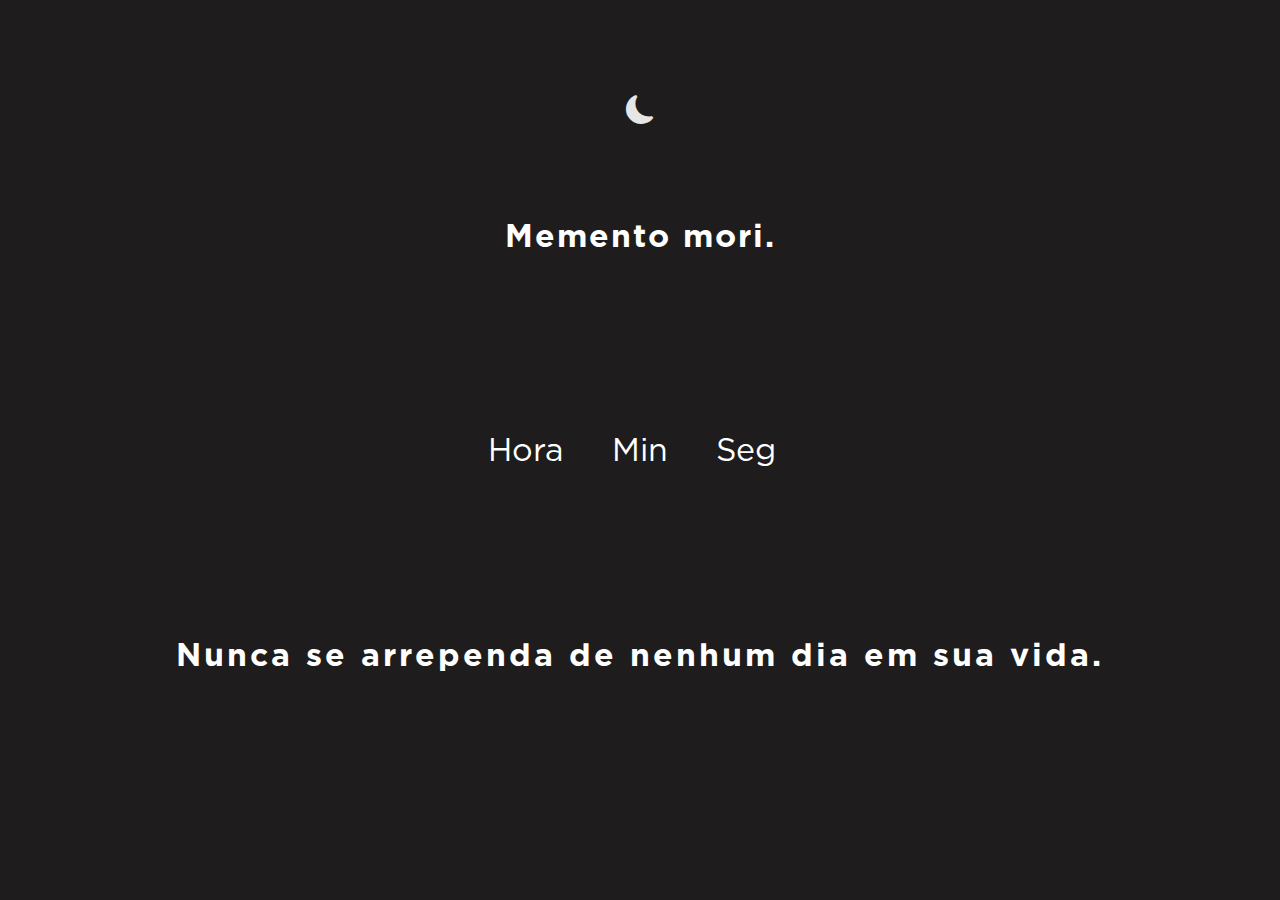
==== index.html @ ed829189 "first commit" ====
<!DOCTYPE html>
<html lang="pt-br">
<head>
    <meta charset="UTF-8">
    <meta name="viewport" content="width=device-width, initial-scale=1.0">
    <meta http-equiv="X-UA-Compatible" content="ie=edge">
    <title>Relógio</title>
    <link rel="stylesheet" href="style.css">
    <link rel="stylesheet" href="https://cdn.jsdelivr.net/npm/bootstrap-icons@1.11.3/font/bootstrap-icons.min.css">
    <link href="https://cdn.jsdelivr.net/npm/bootstrap@5.3.3/dist/css/bootstrap.min.css" rel="stylesheet" integrity="sha384-QWTKZyjpPEjISv5WaRU9OFeRpok6YctnYmDr5pNlyT2bRjXh0JMhjY6hW+ALEwIH" crossorigin="anonymous">
    <link href="https://fonts.googleapis.com/css?family=Cinzel+Decorative&display=swap" rel="stylesheet">
</head>
<body>
    <section class="clock container-fluid">
        <i class="bi bi-moon-fill" id="icon"></i>
        <h2>Memento mori.</h2>
        <div class="text-center">
            <div class="numbers">
                <p></p>
                <p></p>
                <p></p>
                <p></p>
                <p></p>
            </div>
            <ul class="labels">
                <li class="me-5">hora</li>
                <li class="me-5">min</li>
                <li class="me-5">seg</li>
            </ul>
        </div>
        <h3>Nunca se arrependa de nenhum dia em sua vida.</h3>
    </section>
</body>

<script src="script.js"></script>
<script src="https://cdn.jsdelivr.net/npm/bootstrap@5.3.3/dist/js/bootstrap.bundle.min.js" integrity="sha384-YvpcrYf0tY3lHB60NNkmXc5s9fDVZLESaAA55NDzOxhy9GkcIdslK1eN7N6jIeHz" crossorigin="anonymous"></script>
</html>
---- style.css ----
* {
    margin: 0;
    padding: 0;
    list-style: none;
    text-decoration: none;
    outline: none;
    scroll-behavior: smooth;
    color: inherit;
}

@font-face {
    font-family: gotham-book;
    src: url(./Gotham-Book.otf);
}

@font-face {
    font-family: gotham-medium;
    src: url(./Gotham-Medium.otf);
}

@font-face {
    font-family: gotham-bold;
    src: url(./Gotham-Bold.otf);
}

.clock {
    height: 100vh;
    width: 100vw;
    background-color: rgb(30, 28, 28);
    display: flex;
    flex-wrap: wrap;
    align-items: center;
    justify-content: center; /* Centraliza todo o conteúdo */
    font-family: 'gotham-book', cursive;
}

.clock p {
    font-size: 4rem;
    letter-spacing: 5px;
    color: #ffffff; 
    font-family: 'gotham-medium', cursive;
}

.clock h2 {
    position: relative;
    top: 6rem;
    width: 100%;
    letter-spacing: 2px;
    color: #ffffff; 
    font-size: 2rem;
    font-family: 'gotham-bold', cursive;
    text-align: center;
}

.clock .numbers {
    display: flex;
    flex-direction: row;
    justify-content: center;
}


.clock ul,
.clock ol {
    display: flex;
    justify-content: center;
    width: 100%;
}

.clock ul li,
.clock ol li {
    font-size: 2rem;
    color: #ffffff; 
    text-transform: capitalize;
    font-family: 'gotham-book', cursive;
}

.clock h6 {
    font-size: 4rem;
    color: #ffffff; 
    font-family: 'gotham-book', cursive;
    
}

.clock h3 {
    position: relative;
    bottom: 6rem;
    width: 95%;
    letter-spacing: 3px;
    color: #ffffff; 
    font-size: 2rem;
    font-family: 'gotham-bold', cursive;
    text-align: center;
}

.bi{
    position: absolute;
    top:5.5rem;
    font-size: 1.8rem;
    color: rgb(231, 230, 230);
}
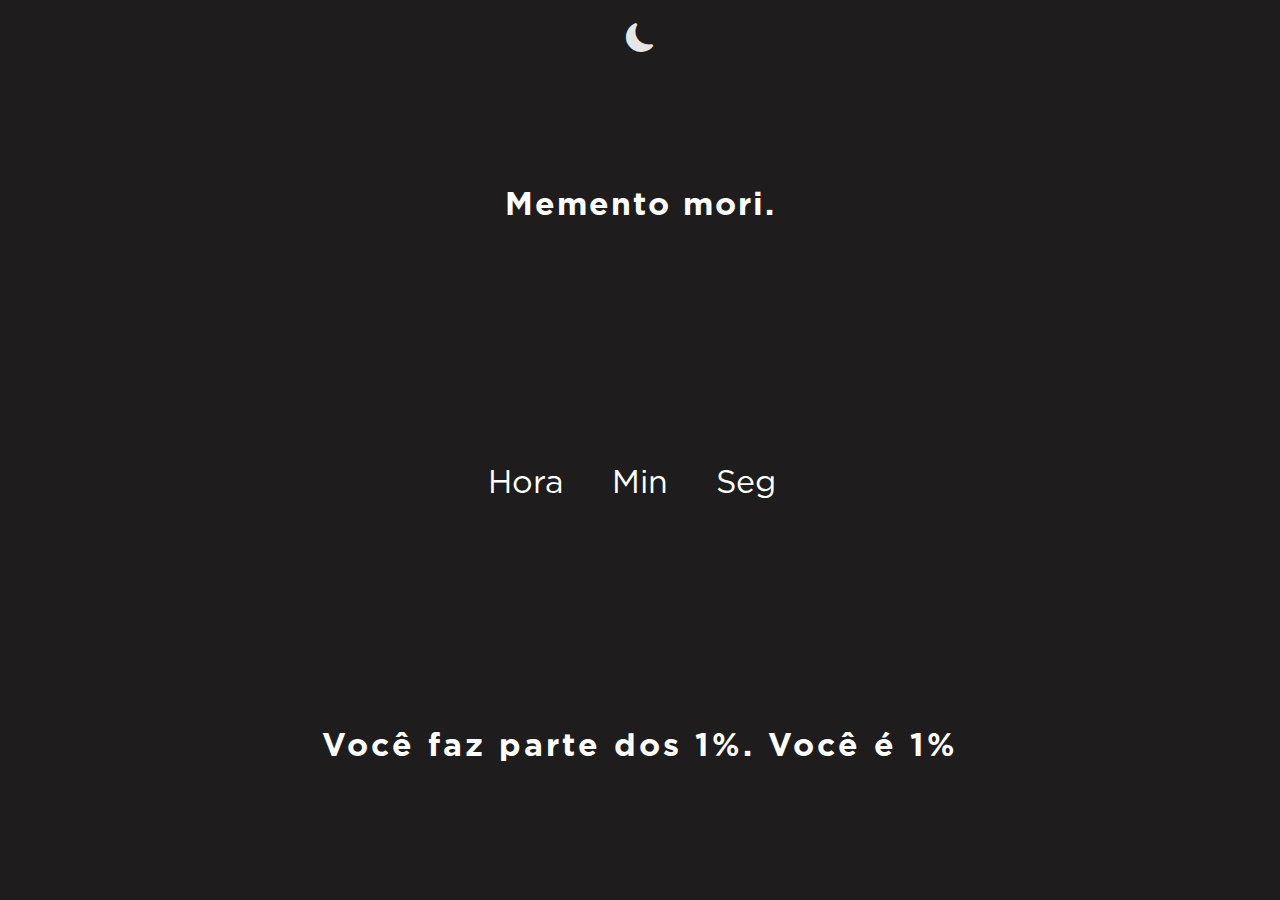
==== commit 18281b64: "feat: responsividade" ====
--- a/index.html
+++ b/index.html
@@ -14,7 +14,7 @@
     <section class="clock container-fluid">
         <i class="bi bi-moon-fill" id="icon"></i>
         <h2>Memento mori.</h2>
-        <div class="text-center">
+        <div class="digital-clock text-center">
             <div class="numbers">
                 <p></p>
                 <p></p>
@@ -28,7 +28,7 @@
                 <li class="me-5">seg</li>
             </ul>
         </div>
-        <h3>Nunca se arrependa de nenhum dia em sua vida.</h3>
+        <h3>Você faz parte dos 1%. Você é 1%</h3>
     </section>
 </body>
 
--- a/style.css
+++ b/style.css
@@ -43,7 +43,7 @@
 
 .clock h2 {
     position: relative;
-    top: 6rem;
+    top: 4rem;
     width: 100%;
     letter-spacing: 2px;
     color: #ffffff; 
@@ -83,7 +83,7 @@
 
 .clock h3 {
     position: relative;
-    bottom: 6rem;
+    bottom: 0.4rem;
     width: 95%;
     letter-spacing: 3px;
     color: #ffffff; 
@@ -94,7 +94,13 @@
 
 .bi{
     position: absolute;
-    top:5.5rem;
+    top:1rem;
     font-size: 1.8rem;
     color: rgb(231, 230, 230);
 }
+
+
+.digital-clock{
+    position: relative;
+    top: 2rem;
+}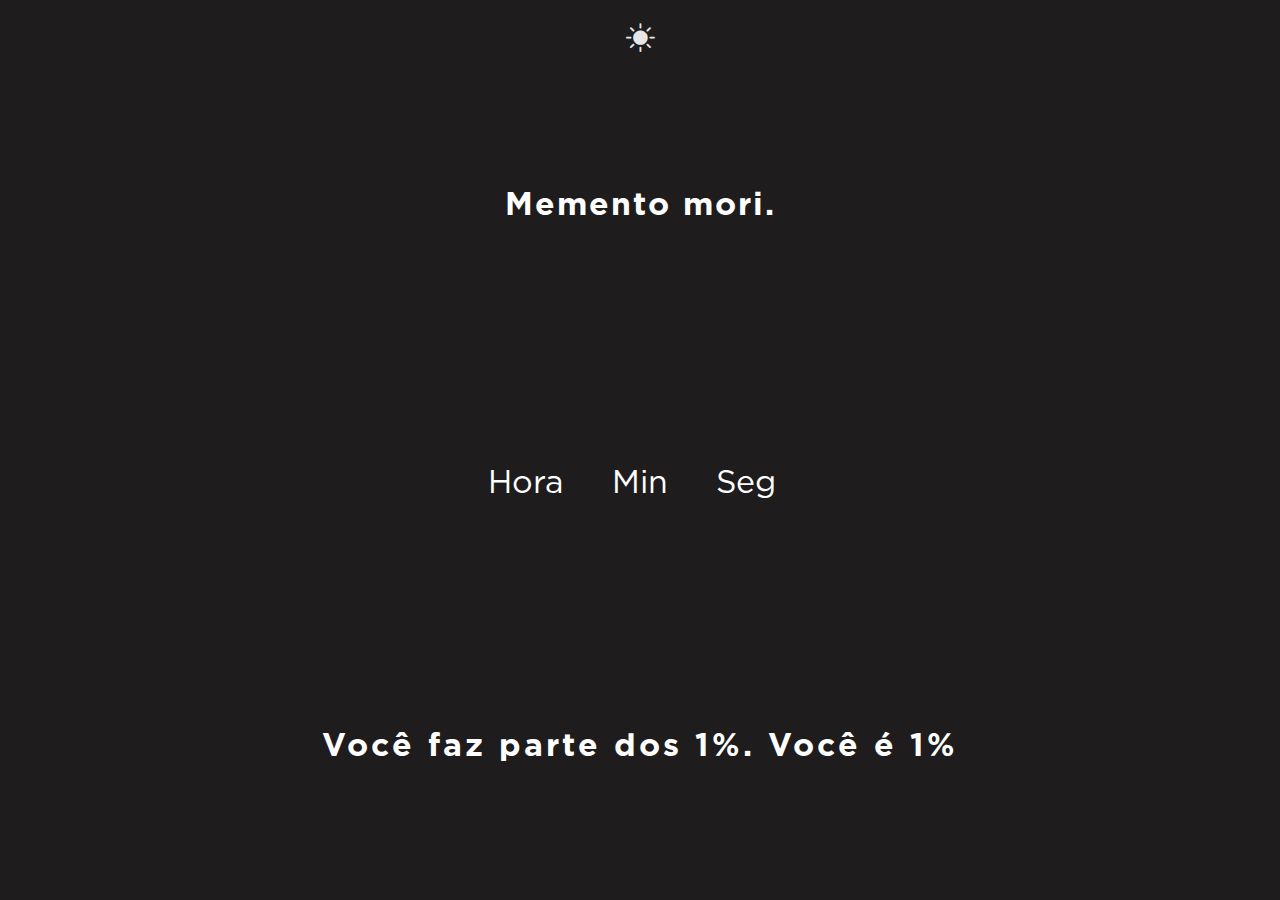
==== commit 66a74617: "bug: fixed icon change" ====
--- a/index.html
+++ b/index.html
@@ -12,7 +12,7 @@
 </head>
 <body>
     <section class="clock container-fluid">
-        <i class="bi bi-moon-fill" id="icon"></i>
+        <i class="" id="icone"></i>
         <h2>Memento mori.</h2>
         <div class="digital-clock text-center">
             <div class="numbers">
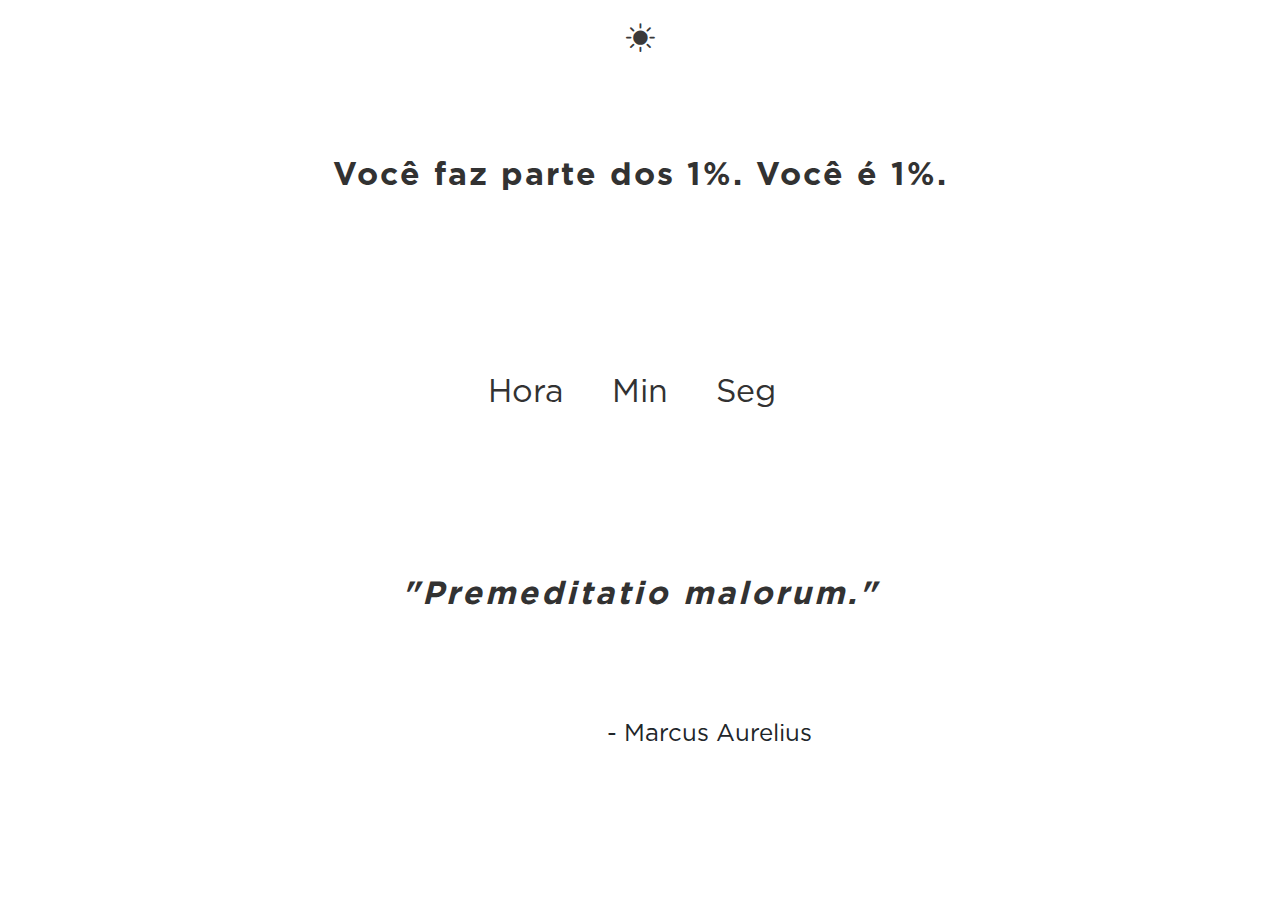
==== commit 8bcb77e0: "style: changed phrases" ====
--- a/index.html
+++ b/index.html
@@ -13,7 +13,7 @@
 <body>
     <section class="clock container-fluid">
         <i class="" id="icone"></i>
-        <h2>Memento mori.</h2>
+        <h2>Você faz parte dos 1%. Você é 1%.</h2>
         <div class="digital-clock text-center">
             <div class="numbers">
                 <p></p>
@@ -28,7 +28,8 @@
                 <li class="me-5">seg</li>
             </ul>
         </div>
-        <h3>Você faz parte dos 1%. Você é 1%</h3>
+        <h3><i>"Premeditatio malorum."</i></h3>
+        <h4 style="margin-right: -8.6484rem; margin-top: -9rem;">- Marcus Aurelius</h4>
     </section>
 </body>
 
--- a/style.css
+++ b/style.css
@@ -1,3 +1,8 @@
+:root{
+    --background: rgb(30, 28, 28) ;
+    --text-color: #ffff ;
+    --icon-color: rgb(231, 230, 230);
+}
 * {
     margin: 0;
     padding: 0;
@@ -26,7 +31,7 @@
 .clock {
     height: 100vh;
     width: 100vw;
-    background-color: rgb(30, 28, 28);
+    background-color: var(--background);
     display: flex;
     flex-wrap: wrap;
     align-items: center;
@@ -37,7 +42,7 @@
 .clock p {
     font-size: 4rem;
     letter-spacing: 5px;
-    color: #ffffff; 
+    color: var(--text-color); 
     font-family: 'gotham-medium', cursive;
 }
 
@@ -46,7 +51,7 @@
     top: 4rem;
     width: 100%;
     letter-spacing: 2px;
-    color: #ffffff; 
+    color: var(--text-color); 
     font-size: 2rem;
     font-family: 'gotham-bold', cursive;
     text-align: center;
@@ -69,14 +74,14 @@
 .clock ul li,
 .clock ol li {
     font-size: 2rem;
-    color: #ffffff; 
+    color: var(--text-color); 
     text-transform: capitalize;
     font-family: 'gotham-book', cursive;
 }
 
 .clock h6 {
     font-size: 4rem;
-    color: #ffffff; 
+    color: var(--text-color); 
     font-family: 'gotham-book', cursive;
     
 }
@@ -86,7 +91,7 @@
     bottom: 0.4rem;
     width: 95%;
     letter-spacing: 3px;
-    color: #ffffff; 
+    color: var(--text-color); 
     font-size: 2rem;
     font-family: 'gotham-bold', cursive;
     text-align: center;
@@ -96,7 +101,7 @@
     position: absolute;
     top:1rem;
     font-size: 1.8rem;
-    color: rgb(231, 230, 230);
+    color: var(--icon-color);
 }
 
 
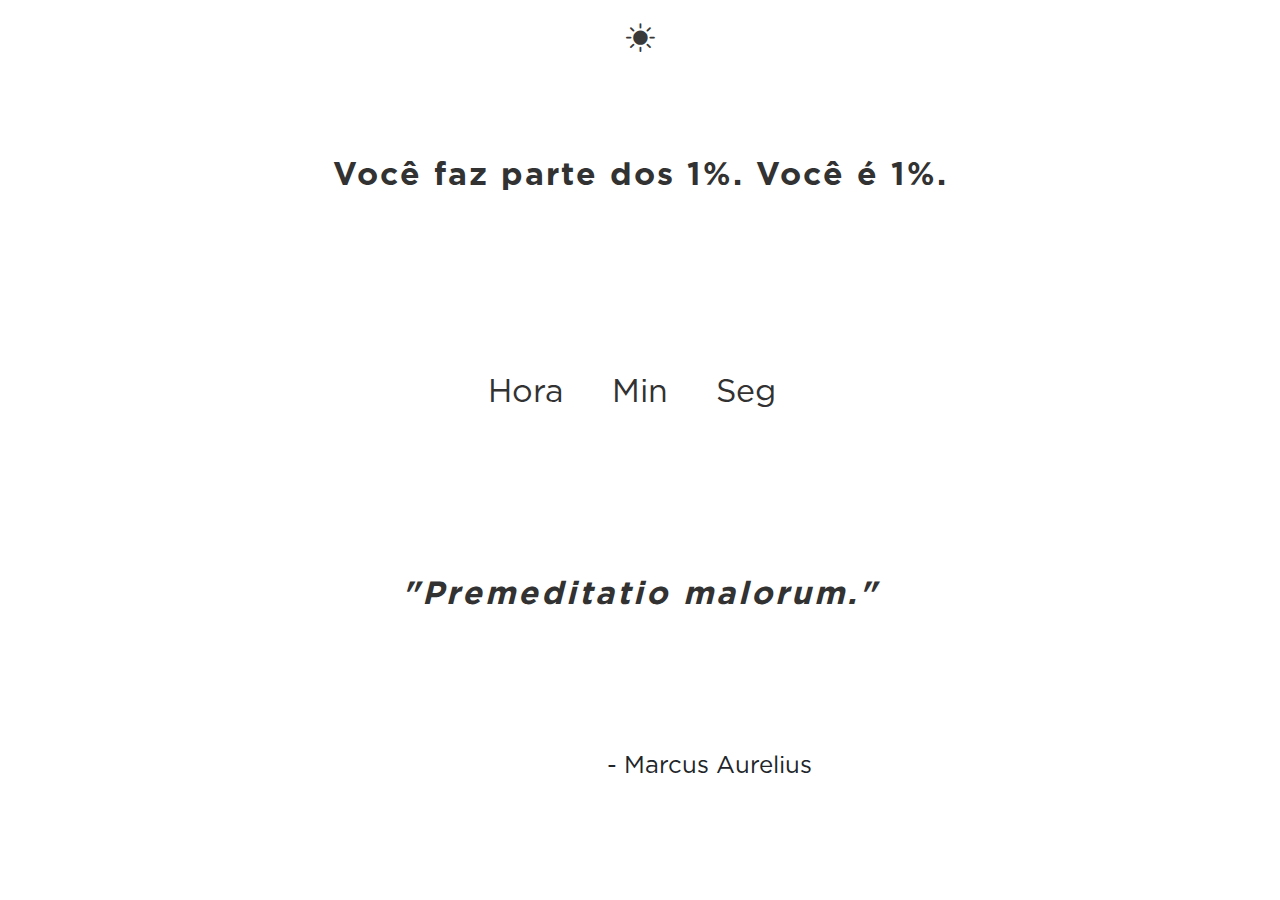
==== commit cef1f895: "style: fixed font clock size" ====
--- a/index.html
+++ b/index.html
@@ -29,7 +29,7 @@
             </ul>
         </div>
         <h3><i>"Premeditatio malorum."</i></h3>
-        <h4 style="margin-right: -8.6484rem; margin-top: -9rem;">- Marcus Aurelius</h4>
+        <h4 style="margin-right: -8.6484rem; margin-top: -5rem;">- Marcus Aurelius</h4>
     </section>
 </body>
 
--- a/style.css
+++ b/style.css
@@ -40,7 +40,7 @@
 }
 
 .clock p {
-    font-size: 4rem;
+    font-size: 8rem;
     letter-spacing: 5px;
     color: var(--text-color); 
     font-family: 'gotham-medium', cursive;
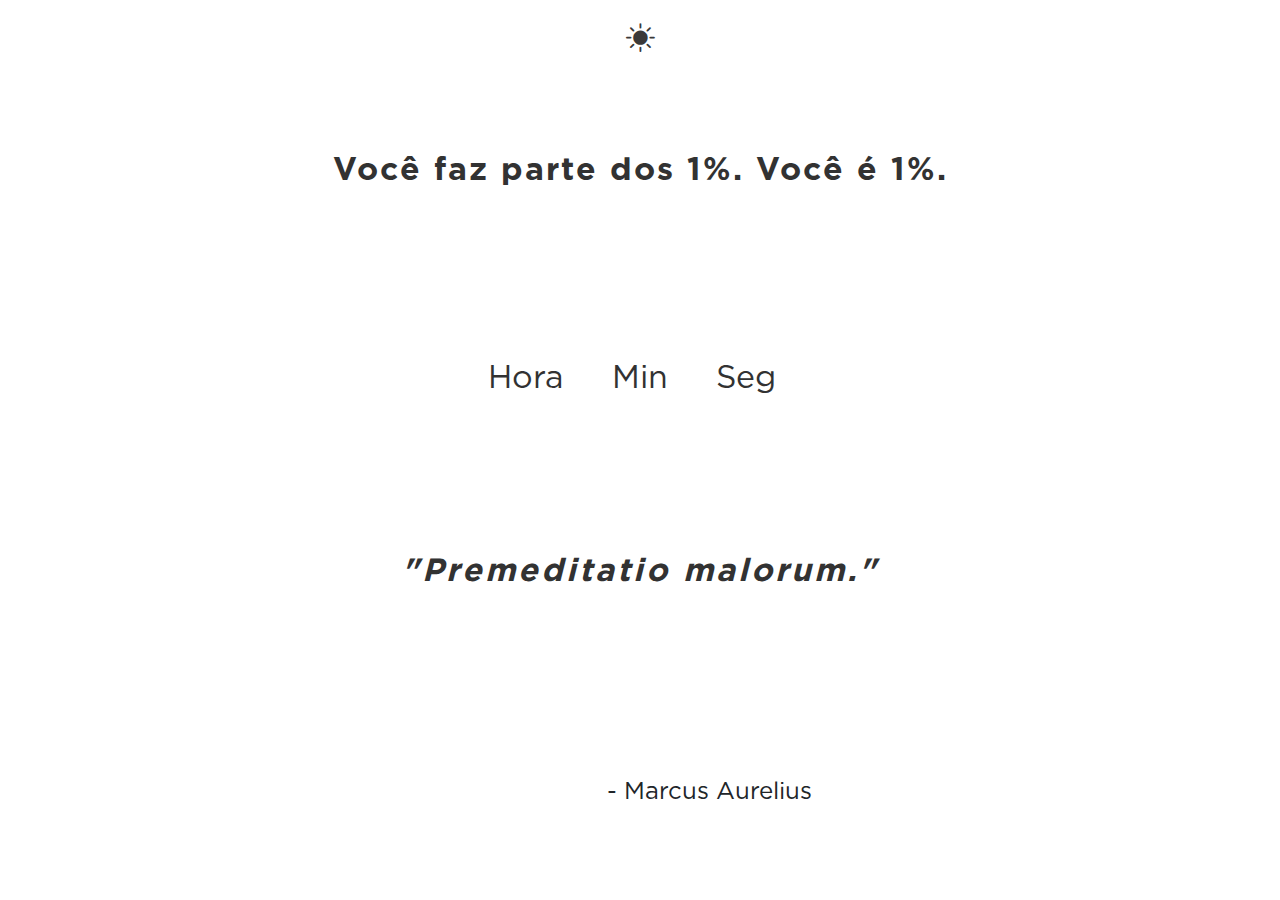
==== commit e621c07c: "feat: update page when hour's equals to 18" ====
--- a/index.html
+++ b/index.html
@@ -29,7 +29,7 @@
             </ul>
         </div>
         <h3><i>"Premeditatio malorum."</i></h3>
-        <h4 style="margin-right: -8.6484rem; margin-top: -5rem;">- Marcus Aurelius</h4>
+        <h4>- Marcus Aurelius</h4>
     </section>
 </body>
 
--- a/style.css
+++ b/style.css
@@ -108,4 +108,10 @@
 .digital-clock{
     position: relative;
     top: 2rem;
+}
+
+h4{
+    margin-right: -8.6484rem; 
+    margin-top: -5rem;
+    color: var(--text-color);
 }